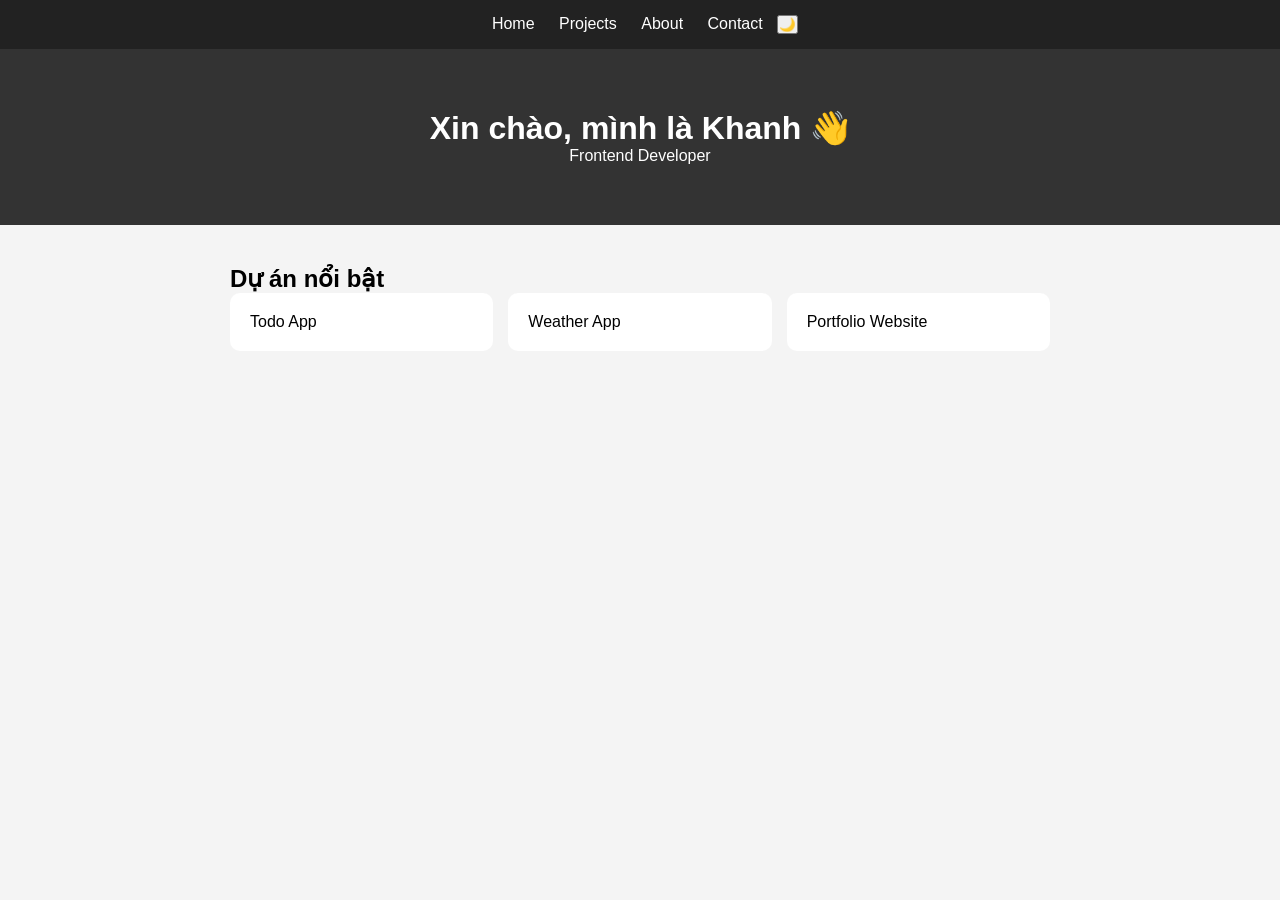
==== index.html @ f29ce0c7 "first portfolio" ====
<!DOCTYPE html>
<html lang="vi">
<head>
  <meta charset="UTF-8">
  <meta name="viewport" content="width=device-width, initial-scale=1.0">
  <title>Portfolio - Khanh</title>
  <link rel="stylesheet" href="css/style.css">
</head>
<body>

<nav>
  <a href="index.html">Home</a>
  <a href="projects.html">Projects</a>
  <a href="about.html">About</a>
  <a href="contact.html">Contact</a>
  <button id="darkModeBtn">🌙</button>
</nav>

<header>
  <h1>Xin chào, mình là Khanh 👋</h1>
  <p>Frontend Developer</p>
</header>

<section class="section">
  <h2>Dự án nổi bật</h2>
  <div class="grid">
    <div class="card">Todo App</div>
    <div class="card">Weather App</div>
    <div class="card">Portfolio Website</div>
  </div>
</section>

<script src="js/script.js"></script>
</body>
</html>
---- css/style.css ----
* {
  margin: 0;
  padding: 0;
  box-sizing: border-box;
  font-family: Arial;
}

body {
  background: #f4f4f4;
  transition: 0.3s;
}

nav {
  background: #222;
  padding: 15px;
  text-align: center;
}

nav a {
  color: white;
  margin: 0 10px;
  text-decoration: none;
}

header {
  text-align: center;
  padding: 60px;
  background: #333;
  color: white;
}

.section {
  padding: 40px;
  max-width: 900px;
  margin: auto;
}

.grid {
  display: grid;
  grid-template-columns: repeat(auto-fit, minmax(200px, 1fr));
  gap: 15px;
}

.card {
  background: white;
  padding: 20px;
  border-radius: 10px;
}

/* dark mode */
.dark {
  background: #111;
  color: white;
}

.dark .card {
  background: #222;
}
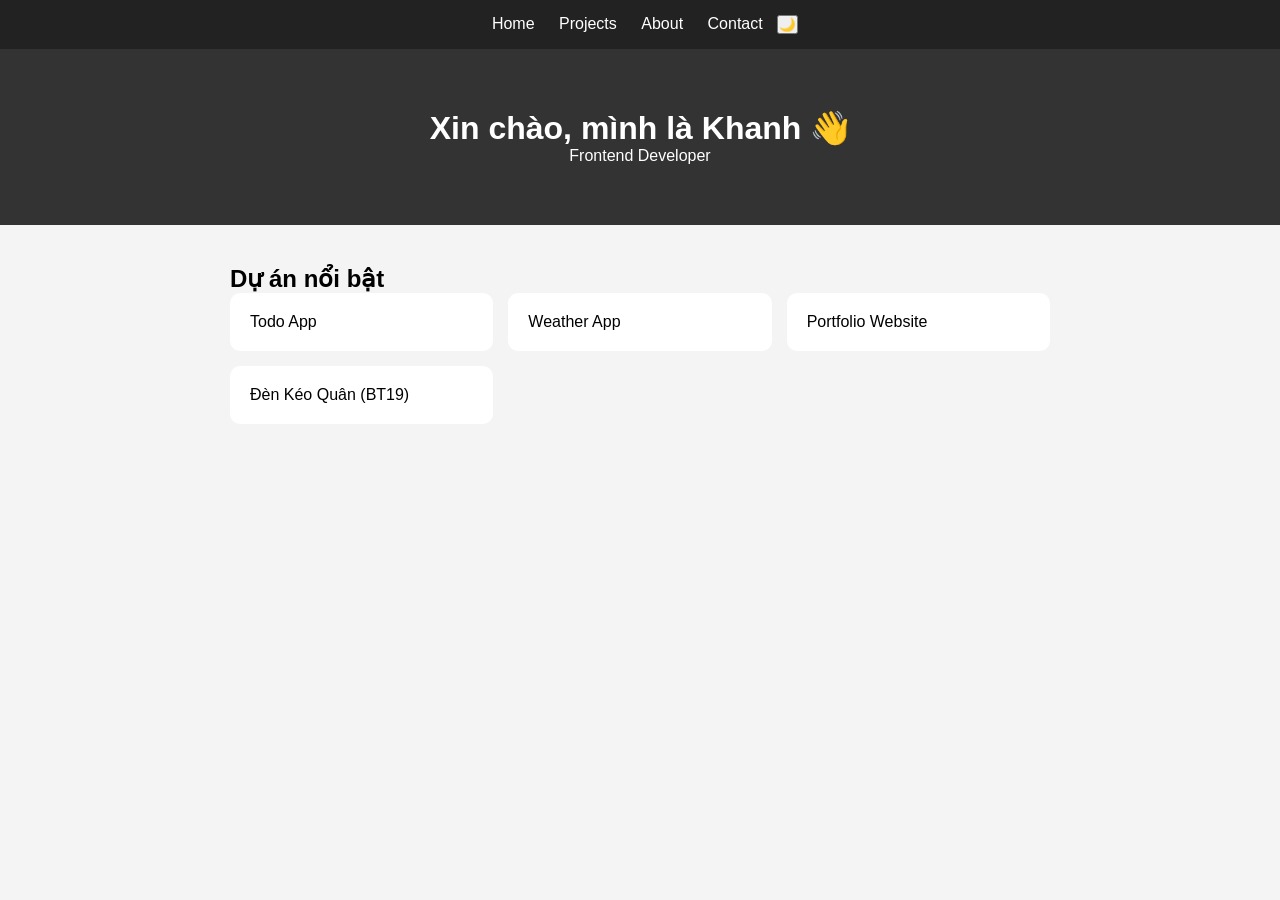
==== commit a351c109: "BT19 Den Keo Quan" ====
--- a/index.html
+++ b/index.html
@@ -23,13 +23,23 @@
 
 <section class="section">
   <h2>Dự án nổi bật</h2>
+
   <div class="grid">
+
     <div class="card">Todo App</div>
+
     <div class="card">Weather App</div>
+
     <div class="card">Portfolio Website</div>
+
+    <a href="denkeoquan.html" class="project-link">
+      <div class="card">Đèn Kéo Quân (BT19)</div>
+    </a>
+
   </div>
 </section>
 
 <script src="js/script.js"></script>
+
 </body>
 </html>
--- a/css/style.css
+++ b/css/style.css
@@ -55,4 +55,8 @@
 
 .dark .card {
   background: #222;
+}
+.project-link{
+    text-decoration: none;
+    color: inherit;
 }
